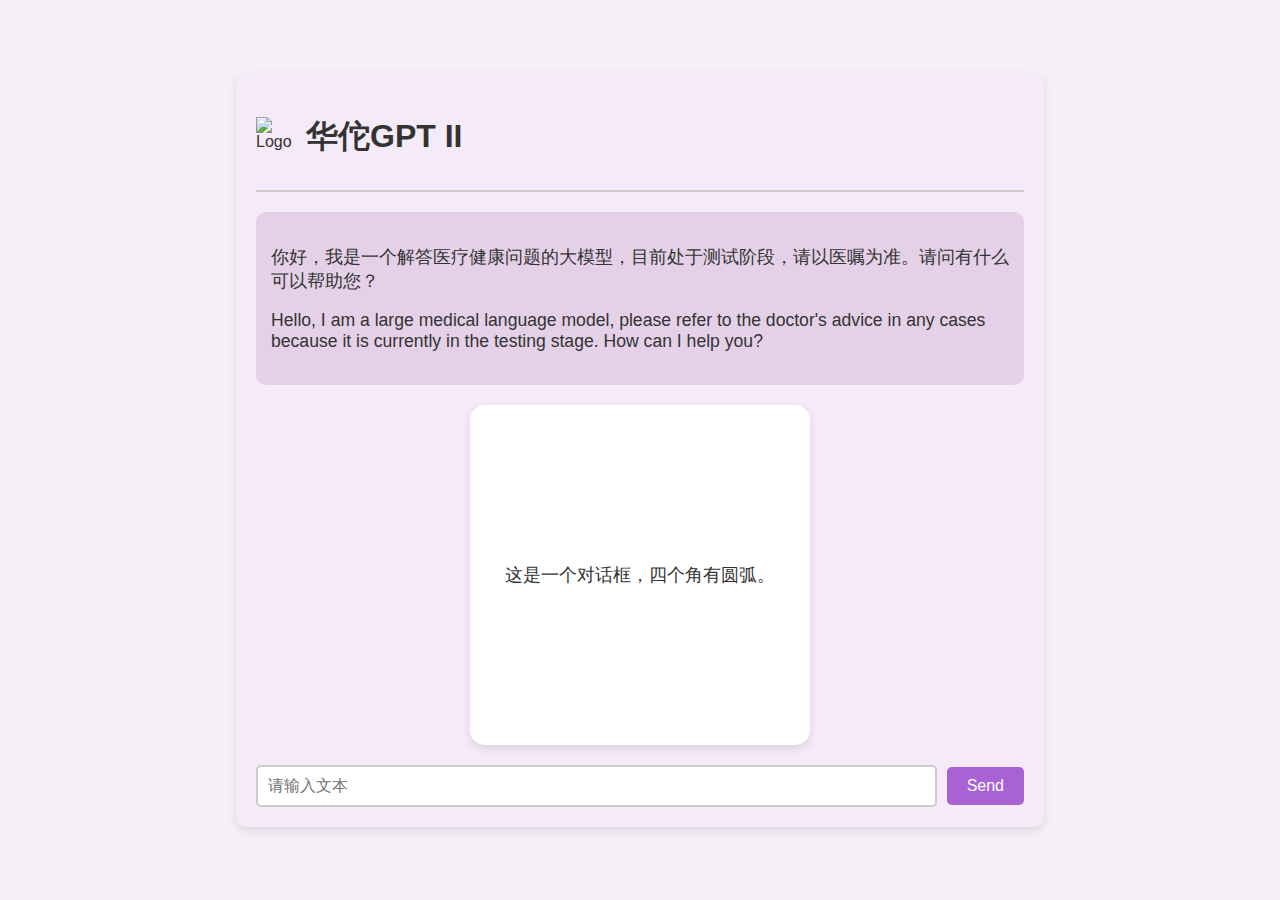
==== index.html @ 9d15a512 "Add files via upload" ====
<!DOCTYPE html>
<html lang="en">
<head>
    <meta charset="UTF-8">
    <meta name="viewport" content="width=device-width, initial-scale=1.0">
    <title>华佗GPT II</title>
    <style>
        /* Reset and basic styling */
        body {
            font-family: Arial, sans-serif;
            background-color: #f5f0f8;
            color: #333;
            margin: 0;
            display: flex;
            justify-content: center;
            align-items: center;
            height: 100vh;
        }

        .container {
            background-color: #f5eaf8;
            width: 60%;
            border-radius: 10px;
            padding: 20px;
            box-shadow: 0 4px 10px rgba(0, 0, 0, 0.1);
        }

        .header {
            display: flex;
            align-items: center;
            gap: 10px;
            border-bottom: 2px solid #ccc;
            padding-bottom: 10px;
        }

        .logo {
            width: 40px;
            height: 40px;
        }

        .chat-box {
            margin: 20px 0;
        }

        .message {
            background-color: #e5d1e7;
            padding: 15px;
            border-radius: 10px;
            font-size: 1.1em;
        }

        .input-area {
            display: flex;
            align-items: center;
            gap: 10px;
        }

        input[type="text"] {
            flex: 1;
            padding: 10px;
            border: 2px solid #ccc;
            border-radius: 5px;
            font-size: 1em;
        }

        .send-button {
            background-color: #a862d4;
            border: none;
            color: #fff;
            padding: 10px 20px;
            border-radius: 5px;
            font-size: 1em;
            cursor: pointer;
        }

        .send-button:hover {
            background-color: #8a4db8;
        }

        .footer {
            text-align: center;
            font-size: 0.9em;
            color: #666;
        }

        /* Dialog box styling */
        .dialog-box {
            background-color: #ffffff;
            width: 300px;
            height: 300px;
            margin: 20px auto;
            padding: 20px;
            border-radius: 15px; /* Rounded corners for all four corners */
            box-shadow: 0 4px 10px rgba(0, 0, 0, 0.1);
            display: flex;
            align-items: center;
            justify-content: center;
            text-align: center;
            font-size: 1.1em;
            color: #333;
        }
    </style>
</head>
<body>
    <div class="container">
        <header class="header">
            <img src="logo.png" alt="Logo" class="logo">
            <h1>华佗GPT II</h1>
        </header>

        <div class="chat-box">
            <div class="message">
                <p>你好，我是一个解答医疗健康问题的大模型，目前处于测试阶段，请以医嘱为准。请问有什么可以帮助您？</p>
                <p>Hello, I am a large medical language model, please refer to the doctor's advice in any cases because it is currently in the testing stage. How can I help you?</p>
            </div>
        </div>

        <!-- New dialog box with rounded corners -->
        <div class="dialog-box">
            <p>这是一个对话框，四个角有圆弧。</p>
        </div>

        <div class="input-area">
            <input type="text" placeholder="请输入文本" />
            <button class="send-button">Send</button>
        </div>

    </div>

    <script>
        document.querySelector('.send-button').addEventListener('click', () => {
            const input = document.querySelector('input[type="text"]');
            if (input.value) {
                alert(`You entered: ${input.value}`);
                input.value = '';
            }
        });
    </script>
</body>
</html>
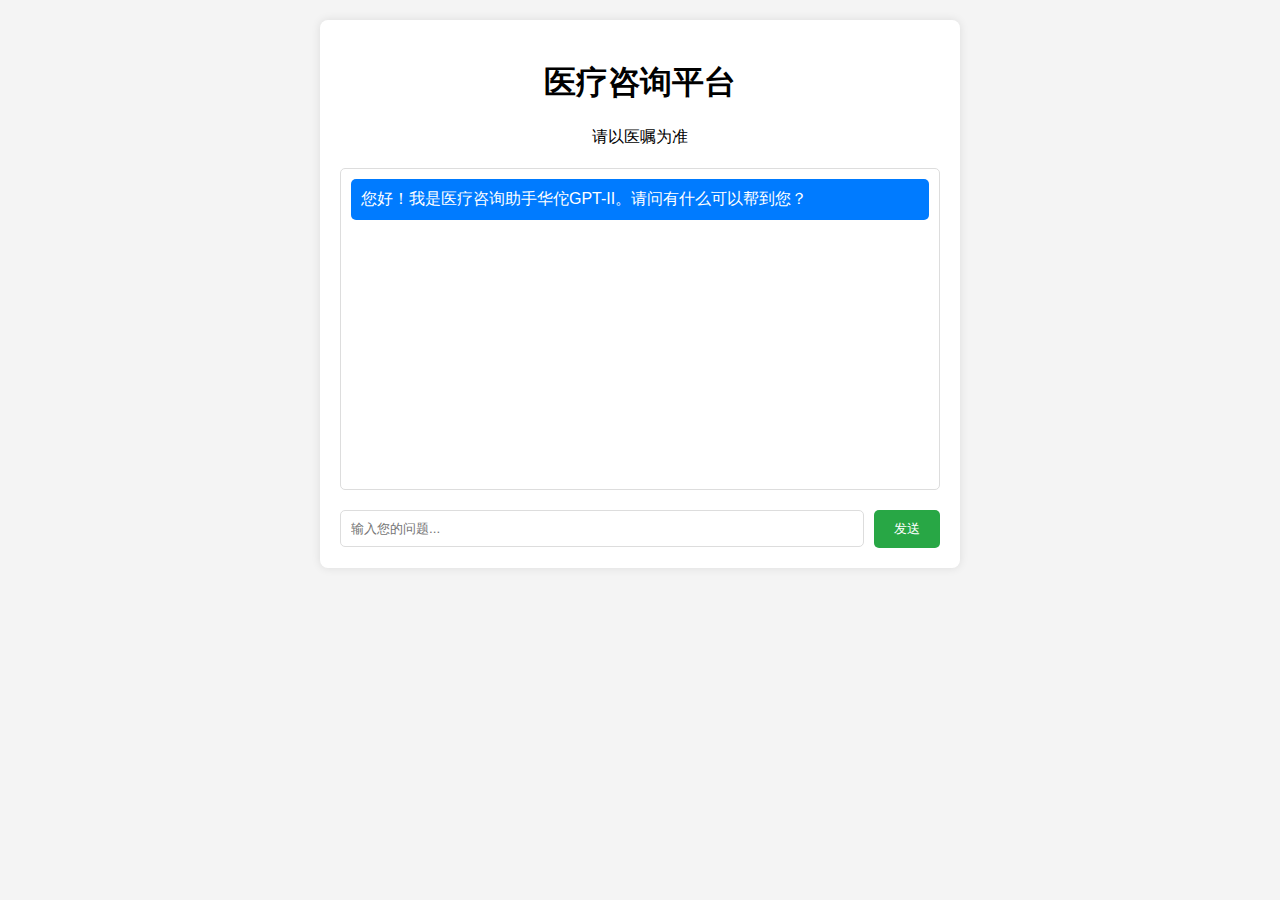
==== commit 48292333: "Add files via upload" ====
--- a/index.html
+++ b/index.html
@@ -1,140 +1,158 @@
 <!DOCTYPE html>
 <html lang="en">
+
 <head>
     <meta charset="UTF-8">
     <meta name="viewport" content="width=device-width, initial-scale=1.0">
-    <title>华佗GPT II</title>
+    <title>医疗咨询平台</title>
     <style>
-        /* Reset and basic styling */
         body {
             font-family: Arial, sans-serif;
-            background-color: #f5f0f8;
-            color: #333;
+            background-color: #f4f4f4;
             margin: 0;
-            display: flex;
-            justify-content: center;
-            align-items: center;
-            height: 100vh;
+            padding: 20px;
         }
 
         .container {
-            background-color: #f5eaf8;
-            width: 60%;
-            border-radius: 10px;
+            max-width: 600px;
+            margin: auto;
+            background: white;
             padding: 20px;
-            box-shadow: 0 4px 10px rgba(0, 0, 0, 0.1);
+            border-radius: 8px;
+            box-shadow: 0 0 10px rgba(0, 0, 0, 0.1);
         }
 
         .header {
-            display: flex;
-            align-items: center;
-            gap: 10px;
-            border-bottom: 2px solid #ccc;
-            padding-bottom: 10px;
-        }
-
-        .logo {
-            width: 40px;
-            height: 40px;
+            text-align: center;
+            margin-bottom: 20px;
         }
 
         .chat-box {
-            margin: 20px 0;
+            border: 1px solid #ddd;
+            border-radius: 5px;
+            padding: 10px;
+            height: 300px;
+            overflow-y: scroll;
+            margin-bottom: 20px;
         }
 
         .message {
-            background-color: #e5d1e7;
-            padding: 15px;
-            border-radius: 10px;
-            font-size: 1.1em;
+            margin-bottom: 10px;
+            padding: 10px;
+            border-radius: 5px;
+        }
+
+        .user-message {
+            background-color: #e9ecef;
+            text-align: right;
+        }
+
+        .bot-message {
+            background-color: #007bff;
+            color: white;
+            text-align: left;
         }
 
         .input-area {
             display: flex;
             align-items: center;
-            gap: 10px;
         }
 
-        input[type="text"] {
+        #user-input {
             flex: 1;
             padding: 10px;
-            border: 2px solid #ccc;
+            border: 1px solid #ddd;
             border-radius: 5px;
-            font-size: 1em;
+            margin-right: 10px;
         }
 
-        .send-button {
-            background-color: #a862d4;
+        #send-btn {
+            padding: 10px 20px;
+            background-color: #28a745;
+            color: white;
             border: none;
-            color: #fff;
-            padding: 10px 20px;
             border-radius: 5px;
-            font-size: 1em;
             cursor: pointer;
-        }
-
-        .send-button:hover {
-            background-color: #8a4db8;
-        }
-
-        .footer {
-            text-align: center;
-            font-size: 0.9em;
-            color: #666;
-        }
-
-        /* Dialog box styling */
-        .dialog-box {
-            background-color: #ffffff;
-            width: 300px;
-            height: 300px;
-            margin: 20px auto;
-            padding: 20px;
-            border-radius: 15px; /* Rounded corners for all four corners */
-            box-shadow: 0 4px 10px rgba(0, 0, 0, 0.1);
-            display: flex;
-            align-items: center;
-            justify-content: center;
-            text-align: center;
-            font-size: 1.1em;
-            color: #333;
         }
     </style>
 </head>
+
 <body>
     <div class="container">
-        <header class="header">
-            <img src="logo.png" alt="Logo" class="logo">
-            <h1>华佗GPT II</h1>
-        </header>
-
-        <div class="chat-box">
-            <div class="message">
-                <p>你好，我是一个解答医疗健康问题的大模型，目前处于测试阶段，请以医嘱为准。请问有什么可以帮助您？</p>
-                <p>Hello, I am a large medical language model, please refer to the doctor's advice in any cases because it is currently in the testing stage. How can I help you?</p>
-            </div>
+        <div class="header">
+            <h1>医疗咨询平台</h1>
+            <p>请以医嘱为准</p>
         </div>
-
-        <!-- New dialog box with rounded corners -->
-        <div class="dialog-box">
-            <p>这是一个对话框，四个角有圆弧。</p>
+        <div class="chat-box" id="chat-box">
+            <!-- 聊天消息将在这里显示 -->
         </div>
-
         <div class="input-area">
-            <input type="text" placeholder="请输入文本" />
-            <button class="send-button">Send</button>
+            <input type="text" id="user-input" placeholder="输入您的问题...">
+            <button id="send-btn">发送</button>
         </div>
-
     </div>
 
     <script>
-        document.querySelector('.send-button').addEventListener('click', () => {
-            const input = document.querySelector('input[type="text"]');
-            if (input.value) {
-                alert(`You entered: ${input.value}`);
-                input.value = '';
+        const userInput = document.getElementById('user-input');
+        const sendBtn = document.getElementById('send-btn');
+        const chatBox = document.getElementById('chat-box');
+
+        window.onload = function () {
+            // 页面加载完成后，显示机器人的初始消息
+            const chatBox = document.getElementById('chat-box');
+            chatBox.innerHTML += `<div class="message bot-message">您好！我是医疗咨询助手华佗GPT-II。请问有什么可以帮到您？</div>`;
+        };
+
+        // 监听输入框的键盘按下事件
+        userInput.addEventListener('keydown', function (event) {
+            // 检查是否按下了回车键
+            if (event.key === 'Enter') {
+                // 阻止默认的表单提交行为
+                event.preventDefault();
+                // 调用发送消息的函数
+                sendMessage();
             }
         });
+
+        // 监听发送按钮的点击事件
+        sendBtn.addEventListener('click', function () {
+            sendMessage();
+        });
+
+        function sendMessage() {
+            const message = userInput.value.trim();
+            if (message) {
+                // 显示用户消息
+                chatBox.innerHTML += `<div class="message user-message">${message}</div>`;
+                // 清空输入框
+                userInput.value = '';
+                // 模拟机器人回复
+                simulateBotResponse(message);
+            }
+        }
+
+        function simulateBotResponse(message) {
+            // 这里可以添加与后端API通信的代码，以获取真实的机器人回复
+            // 目前只是模拟一个简单的回复
+            const botResponse = "这是模拟的机器人回复。";
+            setTimeout(() => {
+                chatBox.innerHTML += `<div class="message bot-message">${botResponse}</div>`;
+            }, 1000);
+        }
+
+        // 发送消息到服务器并获取回复
+        function sendToServerAndGetResponse(message) {
+            return fetch('/api/response', {
+                method: 'POST',
+                headers: {
+                    'Content-Type': 'application/json'
+                },
+                body: JSON.stringify({ message: message })
+            })
+                .then(response => response.json())
+                .then(data => data.reply);
+        }
     </script>
 </body>
-</html>
+
+</html>